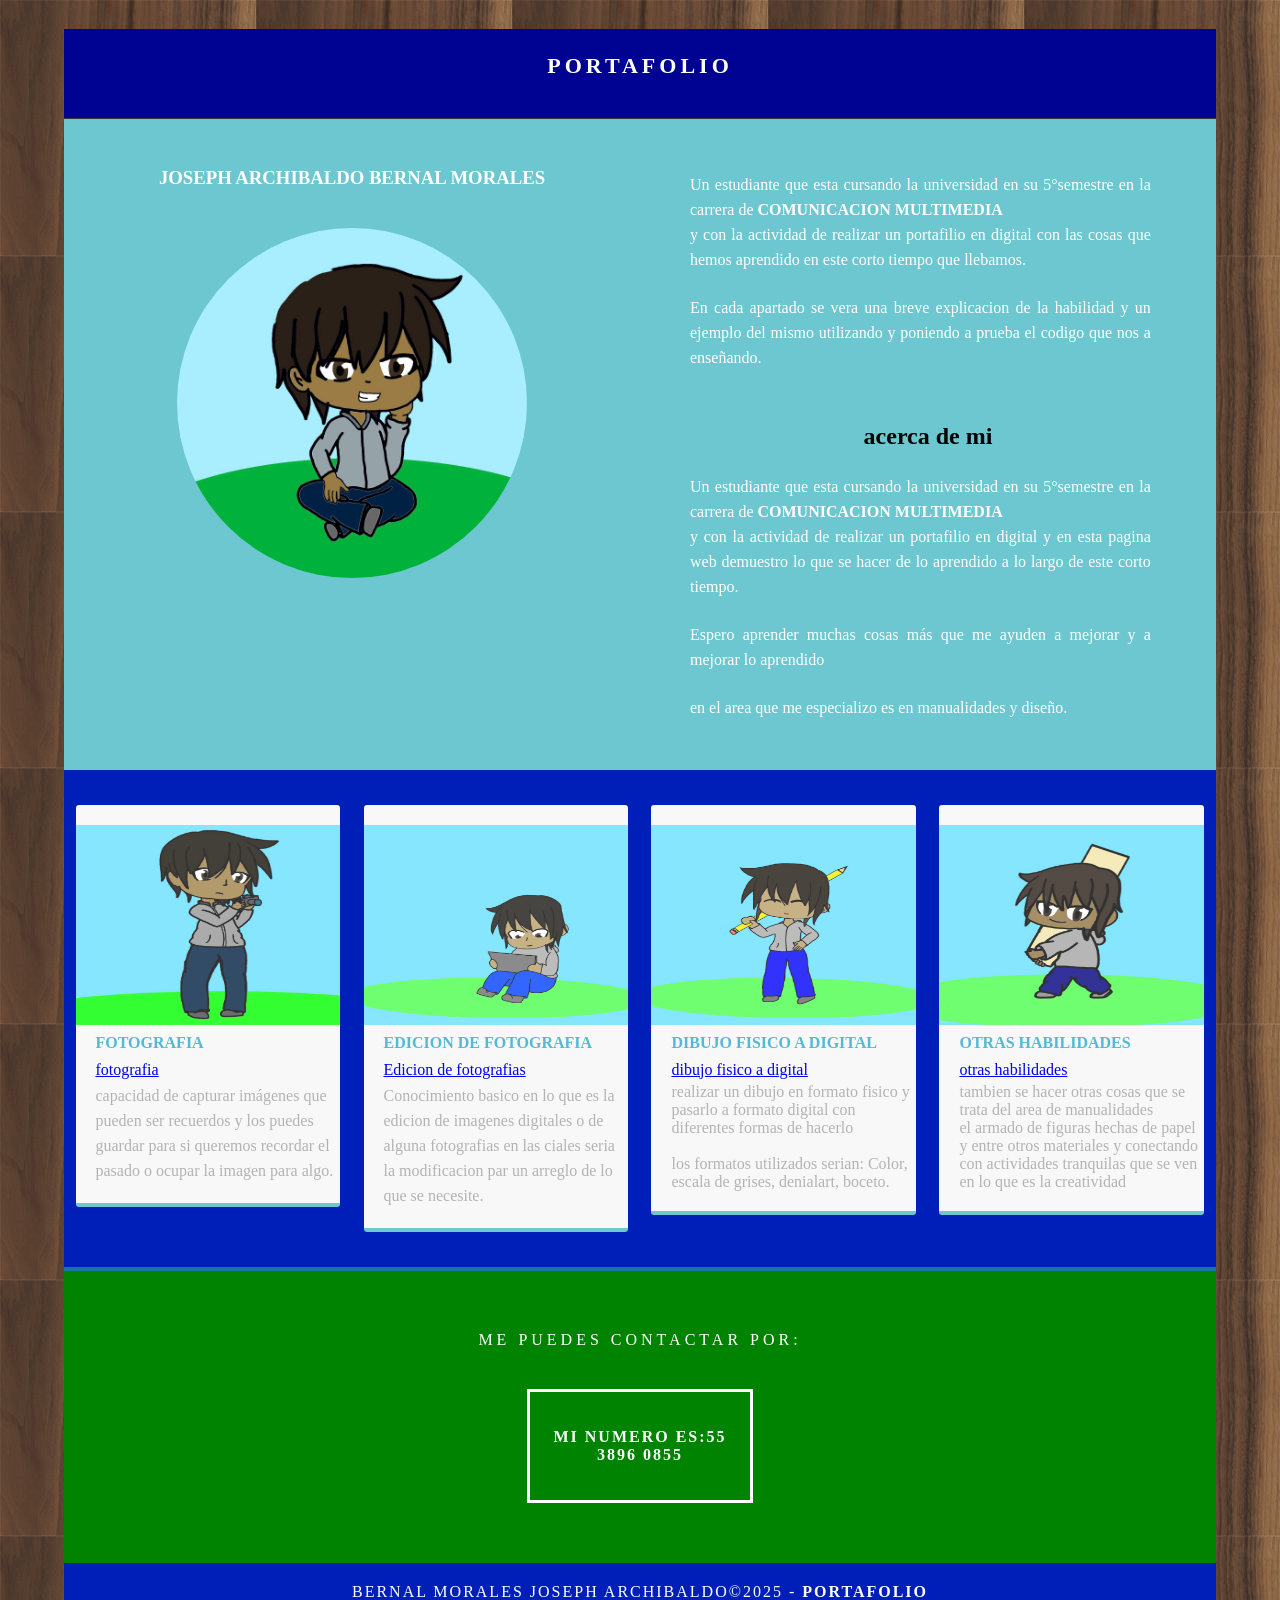
==== index.html @ 85167ebd "Add files via upload" ====
<!doctype html>
<html>
<head>
<meta charset="utf-8">
<meta http-equiv="X-UA-Compatible" content="IE=edge">
<meta name="viewport" content="width=device-width, initial-scale=1">
<title>Light Theme</title>
<link href="css/simpleGridTemplate.css" rel="stylesheet" type="text/css">
</head>
<body>
<!-- Main Container -->
<div class="container"> 
  <!-- Header -->
  <header class="header">
    <h4 class="logo">PORTAFOLIO</h4>
  </header>
  <!-- Hero Section -->
  <section class="intro">
    <div class="column">
      <h3>JOSEPH ARCHIBALDO BERNAL MORALES</h3>
      <img src="images/imagen1.jpeg" alt="" class="profile"> </div>
    <div class="column">
      <p>Un estudiante que esta cursando la universidad en su 5°semestre en la carrera de <b>COMUNICACION MULTIMEDIA</b><br>y con la actividad de realizar un portafilio en digital con las cosas que hemos aprendido en este corto tiempo que llebamos.</p>
		<p>En cada apartado se vera una breve explicacion de la habilidad y un ejemplo del mismo utilizando y poniendo a prueba el codigo que nos a enseñando.</p>
		<br>
		<h1>acerca de mi</h1>
      <p>Un estudiante que esta cursando la universidad en su 5°semestre en la carrera de <b>COMUNICACION MULTIMEDIA</b><br>y con la actividad de realizar un portafilio en digital y en esta pagina web demuestro lo que se hacer de lo aprendido a lo largo de este corto tiempo.</p>
<p>Espero aprender muchas cosas más que me ayuden a mejorar y a mejorar lo aprendido</p>
	<p>en el area que me especializo es en manualidades y diseño.</p>
    </div>
  </section>
  <!-- Stats Gallery Section -->
  <div class="gallery">
    <div class="thumbnail"> <a href="#"><img src="images/imagen2.jpeg" alt="" width="2000" class="cards"/></a>
      <h4>FOTOGRAFIA</h4>
      <p class="tag"><a href="fotografia.html" target="_self">fotografia</a></p>
      <p class="text_column">capacidad de capturar imágenes que pueden ser recuerdos y los puedes guardar para si queremos recordar el pasado o ocupar la imagen para algo.</p>
    </div>
    <div class="thumbnail"> <a href="#"><img src="images/imagen3.jpeg" alt="" width="2000" class="cards"/></a>
      <h4>EDICION DE FOTOGRAFIA</h4>
      <p class="tag"><a href="edicion de fotografia.html" target="_self">Edicion de fotografias</a></p>
      <p class="text_column">Conocimiento basico en lo que es la edicion de imagenes digitales o de alguna fotografias en las ciales seria la modificacion par un arreglo de lo que se necesite.</p>
    </div>
    <div class="thumbnail"> <a href="#"><img src="images/imagen4.jpeg" alt="" width="2000" class="cards"/></a>
      <h4>DIBUJO FISICO A DIGITAL</h4>
      <p class="tag"><a href="dibujo fisico a digital.html" target="_self">dibujo fisico a digital</a></p>
      <p class="text_column"><p>realizar un dibujo en formato fisico y pasarlo a formato digital con diferentes formas de hacerlo</p><br>
	<p>los formatos utilizados serian: Color, escala de grises, denialart, boceto.</p></p>
    </div>
    <div class="thumbnail"> <a href="#"><img src="images/imagen5.jpeg" alt="" width="2000" class="cards"/></a>
      <h4>OTRAS HABILIDADES</h4>
      <p class="tag"><a href="otras habilidades.html" target="_self">otras habilidades</a></p>
      <p class="text_column"><p>tambien se hacer otras cosas que se trata del area de manualidades<br>el armado de figuras hechas de papel y entre otros materiales y conectando con actividades tranquilas que se ven en lo que es la creatividad</p></p>
    </div>
  </div>
  <!-- Footer Section -->
  <footer id="contact">
    <p class="hero_header">ME PUEDES CONTACTAR POR:</p>
    <div class="button"><p>mi numero es:55 3896 0855</p></div>
  </footer>
  <!-- Copyrights Section -->
  <div class="copyright">BERNAL MORALES JOSEPH ARCHIBALDO&copy;2025 - <strong>PORTAFOLIO</strong></div>
</div>
<!-- Main Container Ends -->
</body>
</html>
---- css/simpleGridTemplate.css ----
@charset "UTF-8";
/* Body */
body {
	font-family: Cambria, "Hoefler Text", "Liberation Serif", Times, "Times New Roman", serif;
	background-image: url("../images/maderaoscura.jpg");
	margin: 0;
}
/* Container */
.container {
	width: 90%;
	margin-left: auto;
	margin-right: auto;
	background-color:#11799C;
}
/* Header */
header {
	width: 100%;
	height: 8%;
	background-color:#000391;
	border-bottom: 1px solid #353635;
}
.logo {
	color: #fff;
	font-weight: bold;
	margin-left: auto;
	letter-spacing: 4px;
	margin-right: auto;
	text-align: center;
	padding-top: 15px;
	line-height: 2em;
	font-size: 22px;
}
.hero_header {
	color: #FFFFFF;
	text-align: center;
	margin: 0;
	letter-spacing: 4px;
}
/* About Section */
.text_column {
	width: 90%;
	text-align: left;
	font-weight: lighter;
	line-height: 25px;
	float: left;
	padding-left: 20px;
	padding-right: 20px;
	color: #96574E;
}
.gallery {
	clear: both;
	display: inline-block;
	width: 100%;
	background-color: #001FB8;
	/* [disabled]min-width: 400px;
*/
	padding-bottom: 35px;
	padding-top: 0px;
	margin-top: -5px;
	margin-bottom: 0px;
}
.thumbnail {
	width: 23%;
	text-align: center;
	float: left;
	margin-top: 35px;
	background-color: #F8F8F8;
	padding-bottom: 20px;
	margin-left: 1%;
	margin-right: 1%;
	border-radius: 3px;
	padding-top: 20px;
	border-bottom: 4px solid #6DC7D0;
}
.gallery .thumbnail h4 {
	margin-top: 5px;
	margin-bottom: 5px;
	color: #52BAD5;
	text-align: left;
	padding-left: 20px;
	padding-right: 20px;
}
.gallery .thumbnail p {
	margin: 0;
	color: #B3B3B3;
	text-align: left;
	padding-left: 20px;
}
/* More info */
.intro {
	background-color: #008300;
	padding-bottom: 35px;
}
.column {
	width: 50%;
	text-align: center;
	padding-top: 30px;
	float: left;
}
.intro .column h3 {
	color: #FFFFFF;
	text-align: center;
}
.intro .column p {
	color: #FFFFFF;
}
.cards {
	width: 100%;
	height: auto;
	max-width: 400px;
	max-height: 200px;
	opacity: 0.8;
}
.intro .column p {
	padding-left: 30px;
	padding-right: 30px;
	text-align: justify;
	line-height: 25px;
	font-weight: lighter;
	margin-left: 20px;
	margin-right: 20px;
	width: 80%;
	margin-top: 4%;
}
.button {
	width: 200px;
	margin-top: 40px;
	margin-right: auto;
	margin-bottom: auto;
	margin-left: auto;
	padding-top: 20px;
	padding-right: 10px;
	padding-bottom: 20px;
	padding-left: 10px;
	text-align: center;
	vertical-align: middle;
	border-radius: 0px;
	text-transform: uppercase;
	font-weight: bold;
	letter-spacing: 2px;
	border: 3px solid #FFFFFF;
	color: #FFFFFF;
	transition: all 0.3s linear;
}
.button:hover {
	background-color: #008300;
	color: #FFFFFF;
	cursor: pointer;
}
.copyright {
	text-align: center;
	padding-top: 20px;
	padding-bottom: 20px;
	background-color: #001FB8;
	color: #FFFFFF;
	text-transform: uppercase;
	font-weight: lighter;
	letter-spacing: 2px;
	border-top-width: 2px;
}
.c1{
	color:white;
}
footer {
	background-color: #008300;
	padding-top: 60px;
	padding-bottom: 60PX;
}
.intro {
	display: inline-block;
	background-color: #6DC7D0;
}
.profile {
    width: 350px;
    height: 350px;
	border-radius: 100%;
	padding: 20px;
    margin:auto;
}
.gallery .thumbnail .tag {
	color: #5D5E5D;
	padding-bottom: 4px;
	padding-top: 4px;
	text-align: left;
	padding-left: 20px;
	padding-right: 20px;
}

/* Mobile */
@media (max-width: 320px) {
.logo {
	width: 100%;
	text-align: center;
	margin-top: 13px;
	margin-right: 0px;
	margin-bottom: 0px;
	margin-left: 0px;
}
.text_column {
	width: 100%;
	text-align: justify;
	padding: 0;
	color: #96574E;
}
.intro .column p {
	width: 80%;
	margin-left: 0px;
}
.text_column {
	padding-left: 20px;
	color: #96574E;
}
.thumbnail {
	width: 100%;
}
.column {
	width: 100%;
	margin-top: 0px;
}
.hero_header {
	padding-left: 10px;
	padding-right: 10px;
	line-height: 22px;
	text-align: center;
}
}

/* Small Tablets */
@media (min-width: 321px)and (max-width: 767px) {
.logo {
	width: 100%;
	text-align: center;
	margin-top: 13px;
	margin-right: 0px;
	margin-bottom: 0px;
	margin-left: 0px;
}
.text_column {
	width: 100%;
	text-align: left;
	padding: 0;
	color: #96574E;
}
.thumbnail {
	width: 100%;
}
.column {
	width: 100%;
	margin-top: 0px;
}
.thumbnail {
	width: 100%;
}
.text_column {
	padding-left: 20px;
	padding-right: 20px;
	width: 90%;
	color: #96574E;
}
.column {
	width: 100%;
	margin-left: 0px;
	margin-right: 0px;
}
.profile {
	width: 100%;
}
.intro .column p {
	width: 90%;
	text-align: center;
	padding-left: 0px;
}
}

/* Small Desktops */
@media (min-width: 768px) and (max-width: 1096px) {
.text_column {
	width: 100%;
	color: #96574E;
}
.thumbnail {
	width: 48%;
}
.text_column {
	width: 90%;
	margin: 0;
	padding: 20px;
	color: #96574E;
}
.intro .column p {
	width: 80%;
}
}
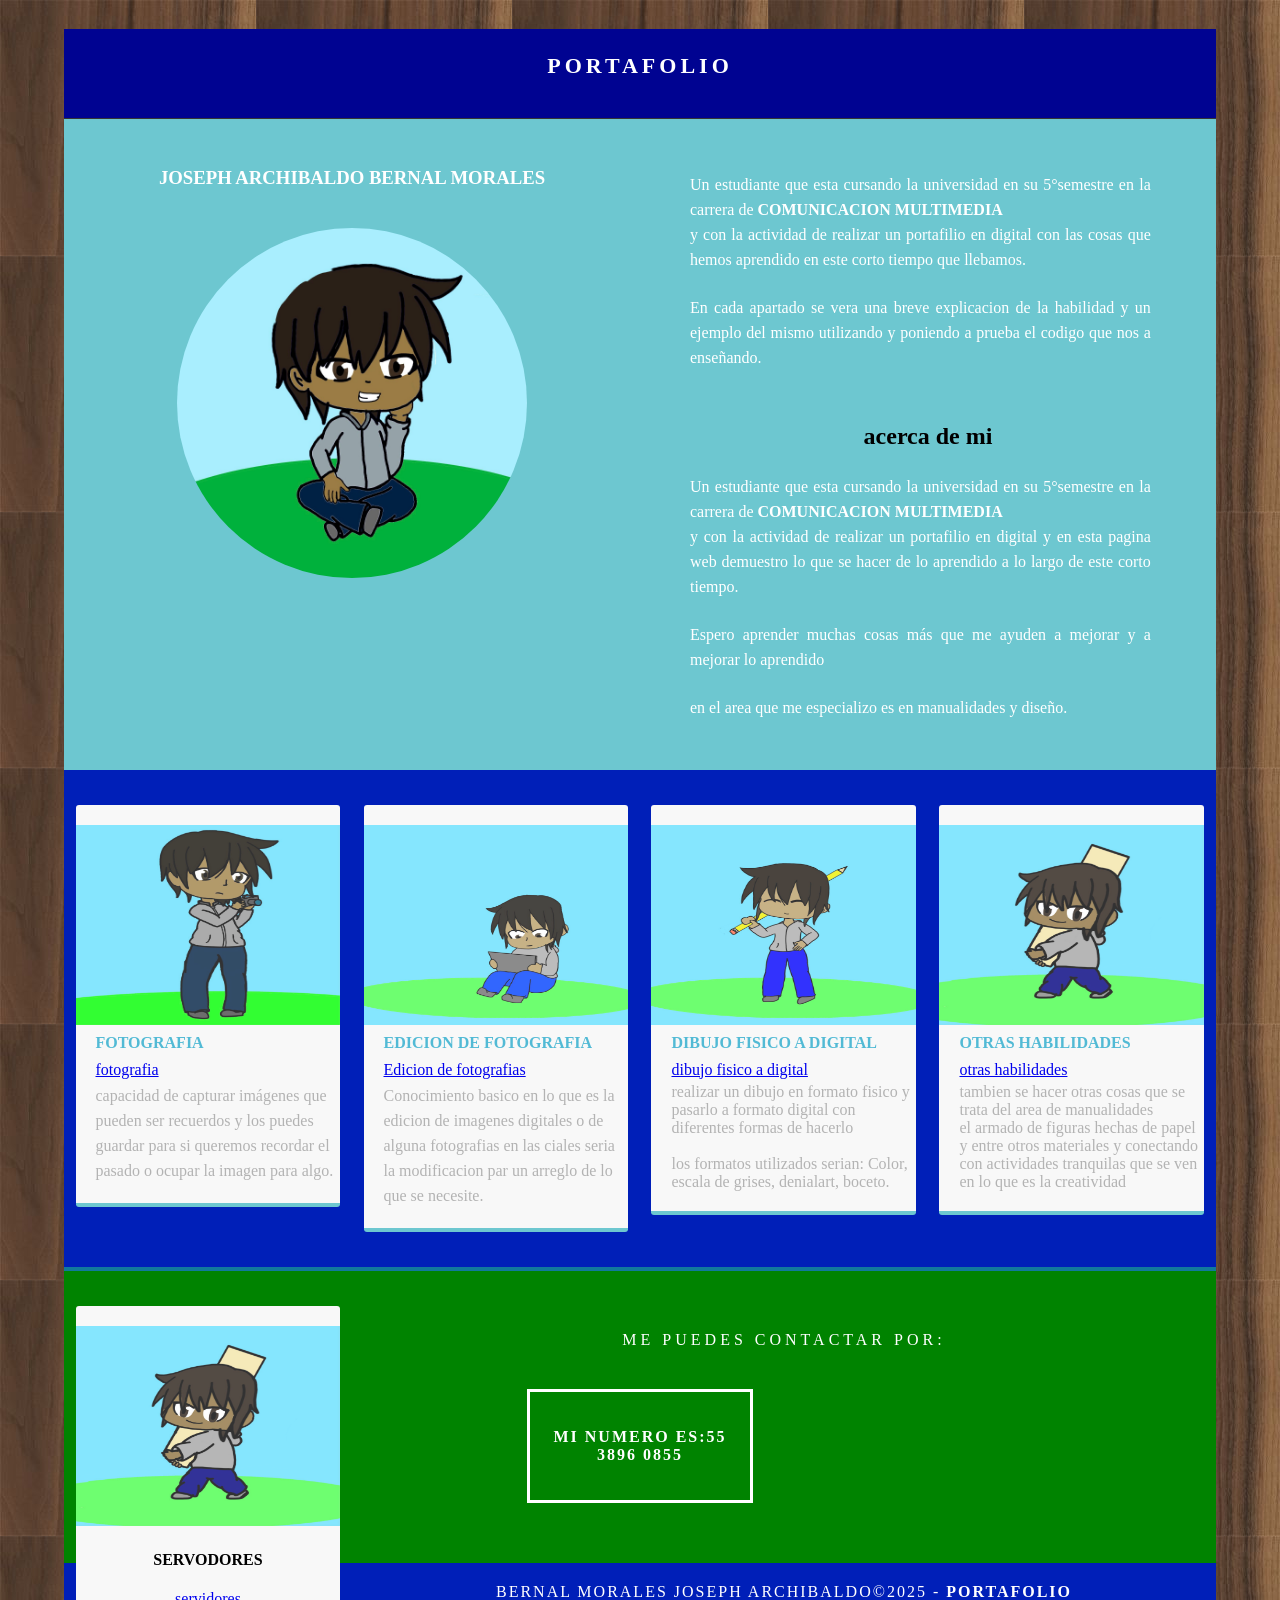
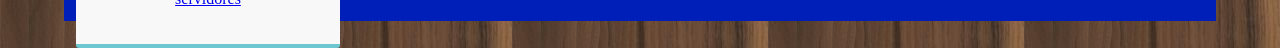
==== commit d60e7868: "Fix HTML encoding issues in index.html" ====
--- a/index.html
+++ b/index.html
@@ -53,6 +53,10 @@
       <p class="text_column"><p>tambien se hacer otras cosas que se trata del area de manualidades<br>el armado de figuras hechas de papel y entre otros materiales y conectando con actividades tranquilas que se ven en lo que es la creatividad</p></p>
     </div>
   </div>
+	 <div class="thumbnail"> <a href="#"><img src="images/imagen5.jpeg" alt="" width="2000" class="cards"/></a>
+      <h4>SERVODORES</h4>
+      <p class="tag"><a href="servidores.html" target="_self">servidores</a></p>
+	 </div>
   <!-- Footer Section -->
   <footer id="contact">
     <p class="hero_header">ME PUEDES CONTACTAR POR:</p>
